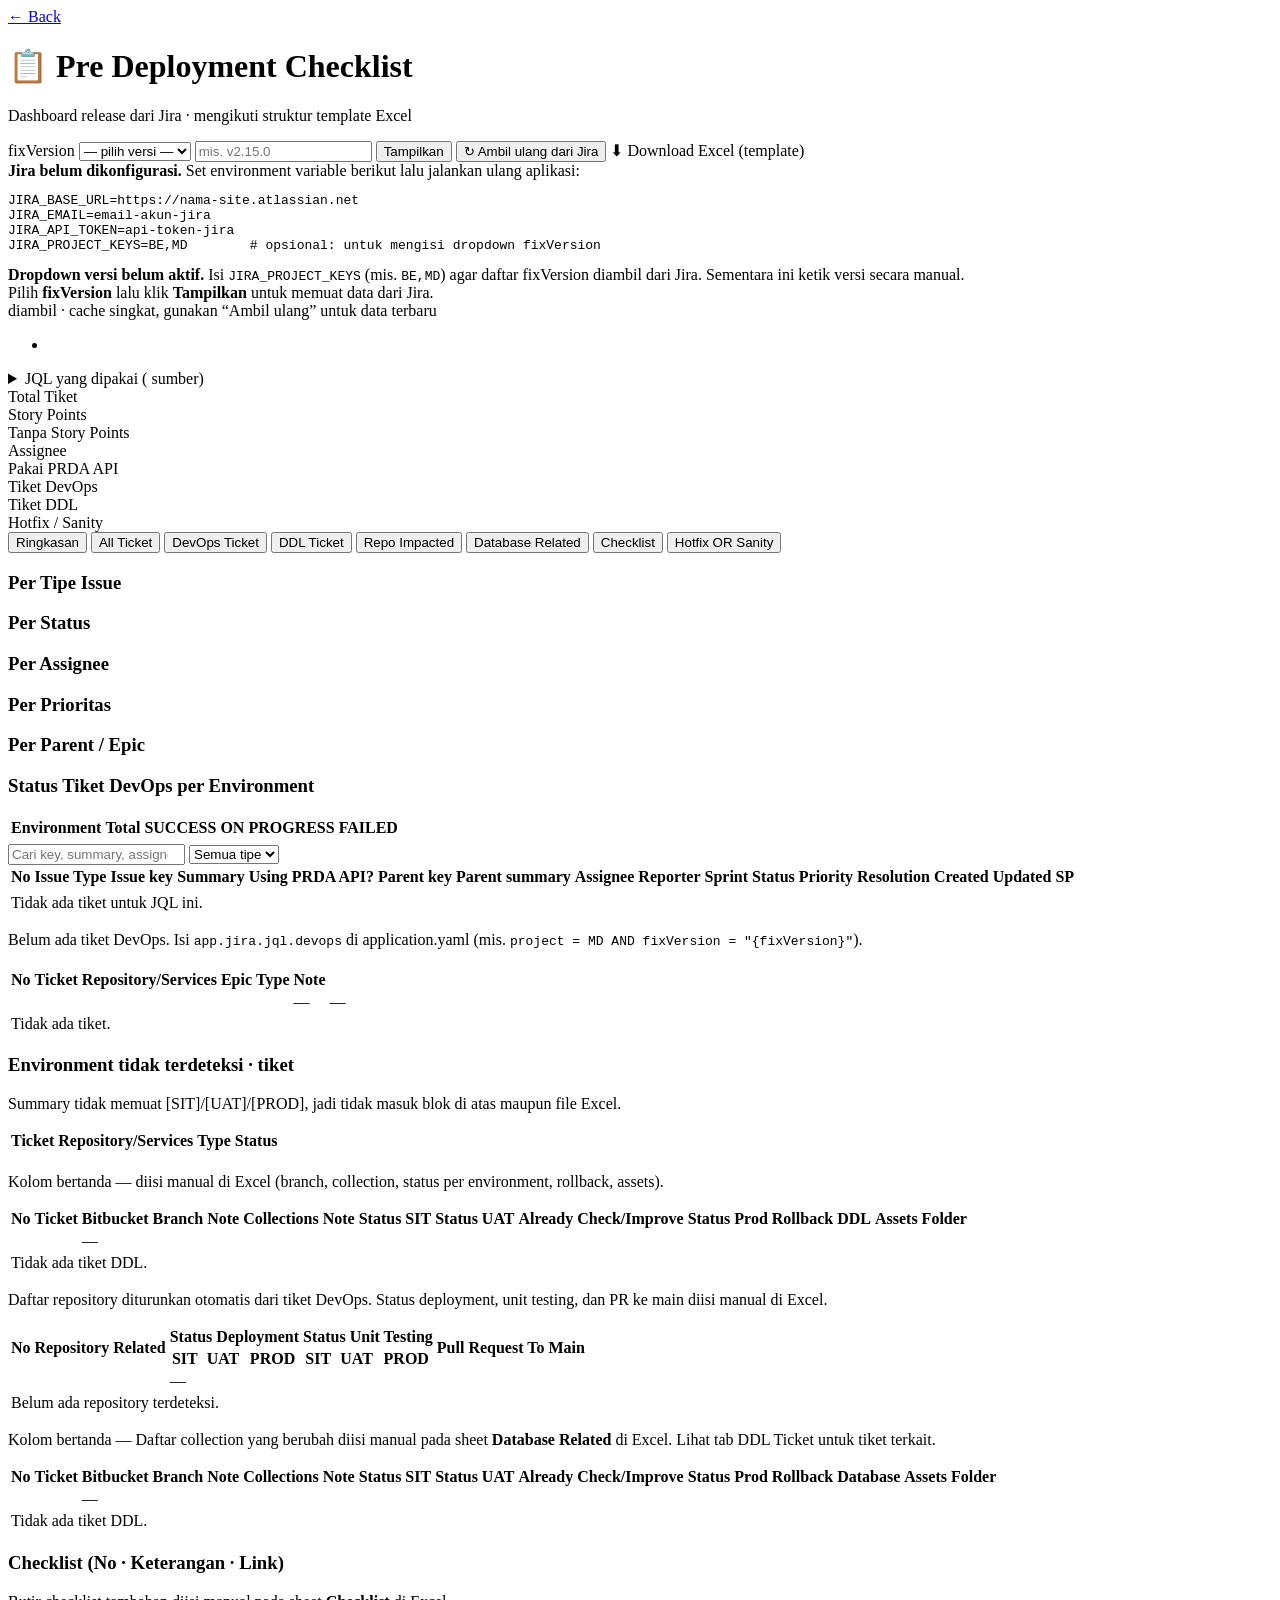
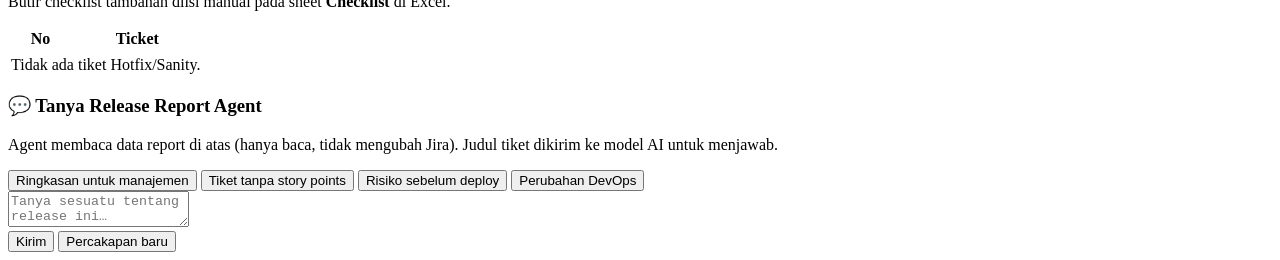
==== src/main/resources/templates/jira-report.html @ 7b7a5a02 "Initial First Project Custom Hito AI Agent" ====
<!DOCTYPE html>
<html lang="id" xmlns:th="http://www.thymeleaf.org">
<head>
    <meta charset="UTF-8">
    <meta name="viewport" content="width=device-width, initial-scale=1.0">
    <title>Pre Deployment Checklist - Jira Report</title>
    <link rel="stylesheet" href="/css/jira-report.css">
</head>
<body>
<div class="wrap">

    <header class="top">
        <a href="/" class="back">← Back</a>
        <h1>📋 Pre Deployment Checklist</h1>
        <p class="sub">Dashboard release dari Jira · mengikuti struktur template Excel</p>
    </header>

    <!-- ===== Pemilih fixVersion ===== -->
    <form class="toolbar" method="get" th:action="@{/jira-report}" th:if="${configured}">
        <label class="field">
            <span>fixVersion</span>
            <select name="fixVersion" id="fixVersion"
                    th:if="${hasProjectKeys and versionsError == null and (!unreleased.isEmpty() or !released.isEmpty())}">
                <option value="" th:selected="${selected.isEmpty()}">— pilih versi —</option>
                <optgroup label="Belum rilis" th:if="${!unreleased.isEmpty()}">
                    <option th:each="v : ${unreleased}" th:value="${v.name}" th:text="${v.name}"
                            th:selected="${v.name == selected}"></option>
                </optgroup>
                <optgroup label="Sudah rilis" th:if="${!released.isEmpty()}">
                    <option th:each="v : ${released}" th:value="${v.name}"
                            th:text="${v.name + (v.releaseDate.isEmpty() ? '' : '  (' + v.releaseDate + ')')}"
                            th:selected="${v.name == selected}"></option>
                </optgroup>
            </select>
            <input type="text" name="fixVersion" id="fixVersion" placeholder="mis. v2.15.0" th:value="${selected}"
                   th:unless="${hasProjectKeys and versionsError == null and (!unreleased.isEmpty() or !released.isEmpty())}">
        </label>
        <button class="btn primary" type="submit">Tampilkan</button>
        <button class="btn" type="submit" name="refresh" value="true" title="Abaikan cache dan tarik ulang dari Jira">↻ Ambil ulang dari Jira</button>
        <a class="btn accent" th:if="${report != null}"
           th:href="@{/jira-report/export(fixVersion=${report.fixVersion})}">⬇ Download Excel (template)</a>
    </form>

    <!-- ===== Banner ===== -->
    <div class="banner warn" th:if="${!configured}">
        <strong>Jira belum dikonfigurasi.</strong> Set environment variable berikut lalu jalankan ulang aplikasi:
        <pre>JIRA_BASE_URL=https://nama-site.atlassian.net
JIRA_EMAIL=email-akun-jira
JIRA_API_TOKEN=api-token-jira
JIRA_PROJECT_KEYS=BE,MD        # opsional: untuk mengisi dropdown fixVersion</pre>
    </div>
    <div class="banner warn" th:if="${configured and !hasProjectKeys}">
        <strong>Dropdown versi belum aktif.</strong> Isi <code>JIRA_PROJECT_KEYS</code> (mis. <code>BE,MD</code>) agar daftar
        fixVersion diambil dari Jira. Sementara ini ketik versi secara manual.
    </div>
    <div class="banner error" th:if="${versionsError != null}" th:text="${'Daftar versi gagal dimuat: ' + versionsError}"></div>
    <div class="banner error" th:if="${error != null}" th:text="${error}"></div>
    <div class="empty" th:if="${configured and report == null and error == null}">
        Pilih <strong>fixVersion</strong> lalu klik <strong>Tampilkan</strong> untuk memuat data dari Jira.
    </div>

    <!-- ===== Report ===== -->
    <th:block th:if="${report != null}">

        <div class="meta">
            <span class="chip big" th:text="${report.fixVersion}"></span>
            <span>diambil <strong th:text="${generatedAtText}"></strong> · cache singkat, gunakan “Ambil ulang” untuk data terbaru</span>
        </div>

        <ul class="warnings" th:if="${!report.warnings.isEmpty()}">
            <li th:each="w : ${report.warnings}" th:text="${w}"></li>
        </ul>

        <details class="jql">
            <summary>JQL yang dipakai (<span th:text="${report.sections.size()}"></span> sumber)</summary>
            <div class="jql-item" th:each="s : ${report.sections}">
                <div><strong th:text="${s.name}"></strong> · <span th:text="${s.count + ' tiket'}"></span>
                    <span class="note" th:if="${!s.note.isEmpty()}" th:text="${' · ' + s.note}"></span></div>
                <code th:text="${s.jql}"></code>
            </div>
        </details>

        <!-- KPI -->
        <section class="kpis">
            <div class="kpi"><div class="num" th:text="${report.summary.totalTickets}"></div><div class="lbl">Total Tiket</div></div>
            <div class="kpi"><div class="num" th:text="${report.summary.totalStoryPoints}"></div><div class="lbl">Story Points</div></div>
            <div class="kpi" th:classappend="${report.summary.withoutStoryPoints > 0} ? 'alert'"><div class="num" th:text="${report.summary.withoutStoryPoints}"></div><div class="lbl">Tanpa Story Points</div></div>
            <div class="kpi"><div class="num" th:text="${report.summary.assignees}"></div><div class="lbl">Assignee</div></div>
            <div class="kpi"><div class="num" th:text="${report.summary.usingPrdaApi}"></div><div class="lbl">Pakai PRDA API</div></div>
            <div class="kpi"><div class="num" th:text="${devopsTotal}"></div><div class="lbl">Tiket DevOps</div></div>
            <div class="kpi"><div class="num" th:text="${report.ddl.size()}"></div><div class="lbl">Tiket DDL</div></div>
            <div class="kpi"><div class="num" th:text="${report.hotfix.size()}"></div><div class="lbl">Hotfix / Sanity</div></div>
        </section>

        <!-- Tabs -->
        <nav class="tabs" id="tabs">
            <button type="button" data-tab="summary" class="active">Ringkasan</button>
            <button type="button" data-tab="all">All Ticket <span class="count" th:text="${report.tickets.size()}"></span></button>
            <button type="button" data-tab="devops">DevOps Ticket <span class="count" th:text="${devopsTotal}"></span></button>
            <button type="button" data-tab="ddl">DDL Ticket <span class="count" th:text="${report.ddl.size()}"></span></button>
            <button type="button" data-tab="repo">Repo Impacted <span class="count" th:text="${report.repos.size()}"></span></button>
            <button type="button" data-tab="db">Database Related <span class="count" th:text="${report.db.size()}"></span></button>
            <button type="button" data-tab="checklist">Checklist</button>
            <button type="button" data-tab="hotfix">Hotfix OR Sanity <span class="count" th:text="${report.hotfix.size()}"></span></button>
        </nav>

        <!-- ===== Ringkasan ===== -->
        <section class="panel active" id="tab-summary">
            <div class="grid2">
                <div class="card">
                    <h3>Per Tipe Issue</h3>
                    <div class="barrow" th:each="s : ${report.summary.byIssueType}">
                        <span class="blabel" th:text="${s.label}"></span>
                        <span class="bar"><i th:style="'width:' + ${s.percent} + '%'"></i></span>
                        <span class="bval" th:text="${s.count + ' · ' + s.storyPoints + ' SP'}"></span>
                    </div>
                </div>
                <div class="card">
                    <h3>Per Status</h3>
                    <div class="barrow" th:each="s : ${report.summary.byStatus}">
                        <span class="blabel" th:text="${s.label}"></span>
                        <span class="bar"><i th:style="'width:' + ${s.percent} + '%'"></i></span>
                        <span class="bval" th:text="${s.count}"></span>
                    </div>
                </div>
                <div class="card">
                    <h3>Per Assignee</h3>
                    <div class="barrow" th:each="s : ${report.summary.byAssignee}">
                        <span class="blabel" th:text="${s.label}"></span>
                        <span class="bar"><i th:style="'width:' + ${s.percent} + '%'"></i></span>
                        <span class="bval" th:text="${s.count + ' · ' + s.storyPoints + ' SP'}"></span>
                    </div>
                </div>
                <div class="card">
                    <h3>Per Prioritas</h3>
                    <div class="barrow" th:each="s : ${report.summary.byPriority}">
                        <span class="blabel" th:text="${s.label}"></span>
                        <span class="bar"><i th:style="'width:' + ${s.percent} + '%'"></i></span>
                        <span class="bval" th:text="${s.count}"></span>
                    </div>
                </div>
                <div class="card wide">
                    <h3>Per Parent / Epic</h3>
                    <div class="barrow" th:each="s : ${report.summary.byEpic}">
                        <span class="blabel long" th:text="${s.label}"></span>
                        <span class="bar"><i th:style="'width:' + ${s.percent} + '%'"></i></span>
                        <span class="bval" th:text="${s.count + ' · ' + s.storyPoints + ' SP'}"></span>
                    </div>
                </div>
                <div class="card wide">
                    <h3>Status Tiket DevOps per Environment</h3>
                    <table class="tbl small">
                        <thead><tr><th>Environment</th><th>Total</th><th>SUCCESS</th><th>ON PROGRESS</th><th>FAILED</th></tr></thead>
                        <tbody>
                        <tr th:each="e : ${envStats}">
                            <td><span class="env" th:classappend="${'env-' + e.env.toLowerCase()}" th:text="${e.env}"></span></td>
                            <td th:text="${e.total}"></td>
                            <td><span class="badge st-success" th:text="${e.success}"></span></td>
                            <td><span class="badge st-on-progress" th:text="${e.progress}"></span></td>
                            <td><span class="badge st-failed" th:text="${e.failed}"></span></td>
                        </tr>
                        </tbody>
                    </table>
                </div>
            </div>
        </section>

        <!-- ===== All Ticket ===== -->
        <section class="panel" id="tab-all">
            <div class="filters">
                <input type="search" id="all-filter" placeholder="Cari key, summary, assignee, parent…">
                <select id="all-type">
                    <option value="">Semua tipe</option>
                    <option th:each="s : ${report.summary.byIssueType}" th:value="${s.label}" th:text="${s.label}"></option>
                </select>
                <span class="hint" id="all-visible"></span>
            </div>
            <div class="scroll">
                <table class="tbl" id="all-table">
                    <thead>
                    <tr>
                        <th>No</th><th>Issue Type</th><th>Issue key</th><th>Summary</th><th>Using PRDA API?</th>
                        <th>Parent key</th><th>Parent summary</th><th>Assignee</th><th>Reporter</th><th>Sprint</th>
                        <th>Status</th><th>Priority</th><th>Resolution</th><th>Created</th><th>Updated</th><th>SP</th>
                    </tr>
                    </thead>
                    <tbody>
                    <tr th:each="t, it : ${report.tickets}" th:attr="data-type=${t.issueType}">
                        <td th:text="${it.count}"></td>
                        <td th:text="${t.issueType}"></td>
                        <td class="nowrap"><a th:href="${t.link}" target="_blank" rel="noopener" th:text="${t.key}"></a></td>
                        <td class="summary" th:text="${t.summary}"></td>
                        <td th:text="${t.usingPrdaApi}"></td>
                        <td class="nowrap" th:text="${t.parentKey}"></td>
                        <td th:text="${t.parentSummary}"></td>
                        <td class="nowrap" th:text="${t.assignee}"></td>
                        <td class="nowrap" th:text="${t.reporter}"></td>
                        <td th:text="${#strings.listJoin(t.sprints, ', ')}"></td>
                        <td><span class="badge" th:classappend="${'cat-' + t.statusCategory}" th:text="${t.status}"></span></td>
                        <td class="nowrap" th:text="${t.priority}"></td>
                        <td class="nowrap" th:text="${t.resolution}"></td>
                        <td class="nowrap" th:text="${t.created}"></td>
                        <td class="nowrap" th:text="${t.updated}"></td>
                        <td class="num" th:text="${t.storyPoints}"></td>
                    </tr>
                    <tr th:if="${report.tickets.isEmpty()}"><td colspan="16" class="none">Tidak ada tiket untuk JQL ini.</td></tr>
                    </tbody>
                </table>
            </div>
        </section>

        <!-- ===== DevOps Ticket ===== -->
        <section class="panel" id="tab-devops">
            <p class="hint" th:if="${devopsTotal == 0}">Belum ada tiket DevOps. Isi <code>app.jira.jql.devops</code> di application.yaml
                (mis. <code>project = MD AND fixVersion = "{fixVersion}"</code>).</p>
            <div class="card env-card" th:each="entry : ${report.devops.entrySet()}"
                 th:with="env=${entry.key}, rows=${entry.value}">
                <h3 class="env-head" th:classappend="${'env-' + env.toLowerCase()}"
                    th:text="${(env == 'PROD' ? 'PRODUCTION' : env) + ' ENVIRONMENT · ' + rows.size() + ' tiket'}"></h3>
                <div class="scroll">
                    <table class="tbl small">
                        <thead><tr><th>No</th><th>Ticket</th><th>Repository/Services</th><th>Epic</th><th>Type</th><th>Note</th>
                            <th th:text="${env == 'SIT' ? 'Need In UAT' : 'Value'}"></th><th th:text="${'Status ' + env}"></th></tr></thead>
                        <tbody>
                        <tr th:each="d, it : ${rows}">
                            <td th:text="${it.count}"></td>
                            <td><a th:href="${d.link}" target="_blank" rel="noopener" th:text="${d.label}"></a></td>
                            <td th:text="${d.repository}"></td>
                            <td th:text="${d.epicKey}" th:title="${d.epicSummary}"></td>
                            <td><span class="type" th:if="${!d.type.isEmpty()}" th:text="${d.type}"></span></td>
                            <td class="manual">—</td>
                            <td class="manual">—</td>
                            <td><span class="badge" th:classappend="${'st-' + #strings.toLowerCase(#strings.replace(d.status, ' ', '-'))}"
                                      th:text="${d.status}" th:title="${'Status Jira: ' + d.rawStatus}"></span></td>
                        </tr>
                        <tr th:if="${rows.isEmpty()}"><td colspan="8" class="none">Tidak ada tiket.</td></tr>
                        </tbody>
                    </table>
                </div>
            </div>
            <div class="card" th:if="${!report.devopsUnknownEnv.isEmpty()}">
                <h3>Environment tidak terdeteksi · <span th:text="${report.devopsUnknownEnv.size()}"></span> tiket</h3>
                <p class="hint">Summary tidak memuat [SIT]/[UAT]/[PROD], jadi tidak masuk blok di atas maupun file Excel.</p>
                <table class="tbl small">
                    <thead><tr><th>Ticket</th><th>Repository/Services</th><th>Type</th><th>Status</th></tr></thead>
                    <tbody>
                    <tr th:each="d : ${report.devopsUnknownEnv}">
                        <td><a th:href="${d.link}" target="_blank" rel="noopener" th:text="${d.label}"></a></td>
                        <td th:text="${d.repository}"></td><td th:text="${d.type}"></td><td th:text="${d.rawStatus}"></td>
                    </tr>
                    </tbody>
                </table>
            </div>
        </section>

        <!-- ===== DDL Ticket ===== -->
        <section class="panel" id="tab-ddl">
            <p class="hint">Kolom bertanda <span class="manual">—</span> diisi manual di Excel (branch, collection, status per environment, rollback, assets).</p>
            <div class="scroll">
                <table class="tbl small">
                    <thead><tr><th>No</th><th>Ticket</th><th>Bitbucket Branch</th><th>Note</th><th>Collections</th><th>Note</th>
                        <th>Status SIT</th><th>Status UAT</th><th>Already Check/Improve</th><th>Status Prod</th><th>Rollback DDL</th><th>Assets Folder</th></tr></thead>
                    <tbody>
                    <tr th:each="d, it : ${report.ddl}">
                        <td th:text="${it.count}"></td>
                        <td><a th:href="${d.link}" target="_blank" rel="noopener" th:text="${d.label}"></a></td>
                        <td class="manual" th:each="i : ${#numbers.sequence(1, 10)}">—</td>
                    </tr>
                    <tr th:if="${report.ddl.isEmpty()}"><td colspan="12" class="none">Tidak ada tiket DDL.</td></tr>
                    </tbody>
                </table>
            </div>
        </section>

        <!-- ===== Repo Impacted ===== -->
        <section class="panel" id="tab-repo">
            <p class="hint">Daftar repository diturunkan otomatis dari tiket DevOps. Status deployment, unit testing, dan PR ke main diisi manual di Excel.</p>
            <div class="scroll">
                <table class="tbl small">
                    <thead>
                    <tr><th rowspan="2">No</th><th rowspan="2">Repository Related</th><th colspan="3">Status Deployment</th><th colspan="3">Status Unit Testing</th><th rowspan="2">Pull Request To Main</th></tr>
                    <tr><th>SIT</th><th>UAT</th><th>PROD</th><th>SIT</th><th>UAT</th><th>PROD</th></tr>
                    </thead>
                    <tbody>
                    <tr th:each="r, it : ${report.repos}">
                        <td th:text="${it.count}"></td><td th:text="${r.name}"></td>
                        <td class="manual" th:each="i : ${#numbers.sequence(1, 7)}">—</td>
                    </tr>
                    <tr th:if="${report.repos.isEmpty()}"><td colspan="9" class="none">Belum ada repository terdeteksi.</td></tr>
                    </tbody>
                </table>
            </div>
        </section>

        <!-- ===== Database Related ===== -->
        <section class="panel" id="tab-db">
<!--            <div class="card">-->
<!--                <h3>Collections Related</h3>-->
<!--                <p class="hint">Daftar collection yang berubah diisi manual pada sheet <strong>Database Related</strong> di Excel. Lihat tab DDL Ticket untuk tiket terkait.</p>-->
<!--            </div>-->
            <p class="hint">Kolom bertanda <span class="manual">—</span> Daftar collection yang berubah diisi manual pada sheet <strong>Database Related</strong> di Excel. Lihat tab DDL Ticket untuk tiket terkait.</p>
            <div class="scroll">
                <table class="tbl small">
                    <thead><tr><th>No</th><th>Ticket</th><th>Bitbucket Branch</th><th>Note</th><th>Collections</th><th>Note</th>
                        <th>Status SIT</th><th>Status UAT</th><th>Already Check/Improve</th><th>Status Prod</th><th>Rollback Database</th><th>Assets Folder</th></tr></thead>
                    <tbody>
                    <tr th:each="d, it : ${report.db}">
                        <td th:text="${it.count}"></td>
                        <td><a th:href="${d.link}" target="_blank" rel="noopener" th:text="${d.label}"></a></td>
                        <td class="manual" th:each="i : ${#numbers.sequence(1, 10)}">—</td>
                    </tr>
                    <tr th:if="${report.ddl.isEmpty()}"><td colspan="12" class="none">Tidak ada tiket DDL.</td></tr>
                    </tbody>
                </table>
            </div>
        </section>

        <!-- ===== Checklist ===== -->
        <section class="panel" id="tab-checklist">
            <div class="card">
                <h3>Checklist (No · Keterangan · Link)</h3>
                <p class="hint">Butir checklist tambahan diisi manual pada sheet <strong>Checklist</strong> di Excel.</p>
            </div>
        </section>

        <!-- ===== Hotfix / Sanity ===== -->
        <section class="panel" id="tab-hotfix">
            <table class="tbl small">
                <thead><tr><th>No</th><th>Ticket</th></tr></thead>
                <tbody>
                <tr th:each="h, it : ${report.hotfix}">
                    <td th:text="${it.count}"></td>
                    <td><a th:href="${h.link}" target="_blank" rel="noopener" th:text="${h.label}"></a></td>
                </tr>
                <tr th:if="${report.hotfix.isEmpty()}"><td colspan="2" class="none">Tidak ada tiket Hotfix/Sanity.</td></tr>
                </tbody>
            </table>
        </section>

        <!-- ===== Agent ===== -->
        <section class="agent card">
            <h3>💬 Tanya Release Report Agent</h3>
            <p class="hint">Agent membaca data report di atas (hanya baca, tidak mengubah Jira). Judul tiket dikirim ke model AI untuk menjawab.</p>
            <div class="chips">
                <button type="button" class="chip-btn" data-q="Buat ringkasan release ini untuk manajemen.">Ringkasan untuk manajemen</button>
                <button type="button" class="chip-btn" data-q="Tiket mana saja yang belum punya story points?">Tiket tanpa story points</button>
                <button type="button" class="chip-btn" data-q="Apa saja risiko dan hal yang perlu dicek sebelum deploy ke PROD?">Risiko sebelum deploy</button>
                <button type="button" class="chip-btn" data-q="Rangkum perubahan infrastruktur DevOps (configmap, secret, cronjob) beserta statusnya.">Perubahan DevOps</button>
            </div>
            <input type="hidden" id="agent-version" th:value="${report.fixVersion}">
            <textarea id="agent-q" rows="2" placeholder="Tanya sesuatu tentang release ini…"></textarea>
            <div class="agent-actions">
                <button type="button" class="btn primary" id="agent-send">Kirim</button>
                <button type="button" class="btn" id="agent-reset">Percakapan baru</button>
            </div>
            <div class="answer" id="agent-answer" aria-live="polite"></div>
        </section>
    </th:block>
</div>
<script src="/js/jira-report.js"></script>
</body>
</html>
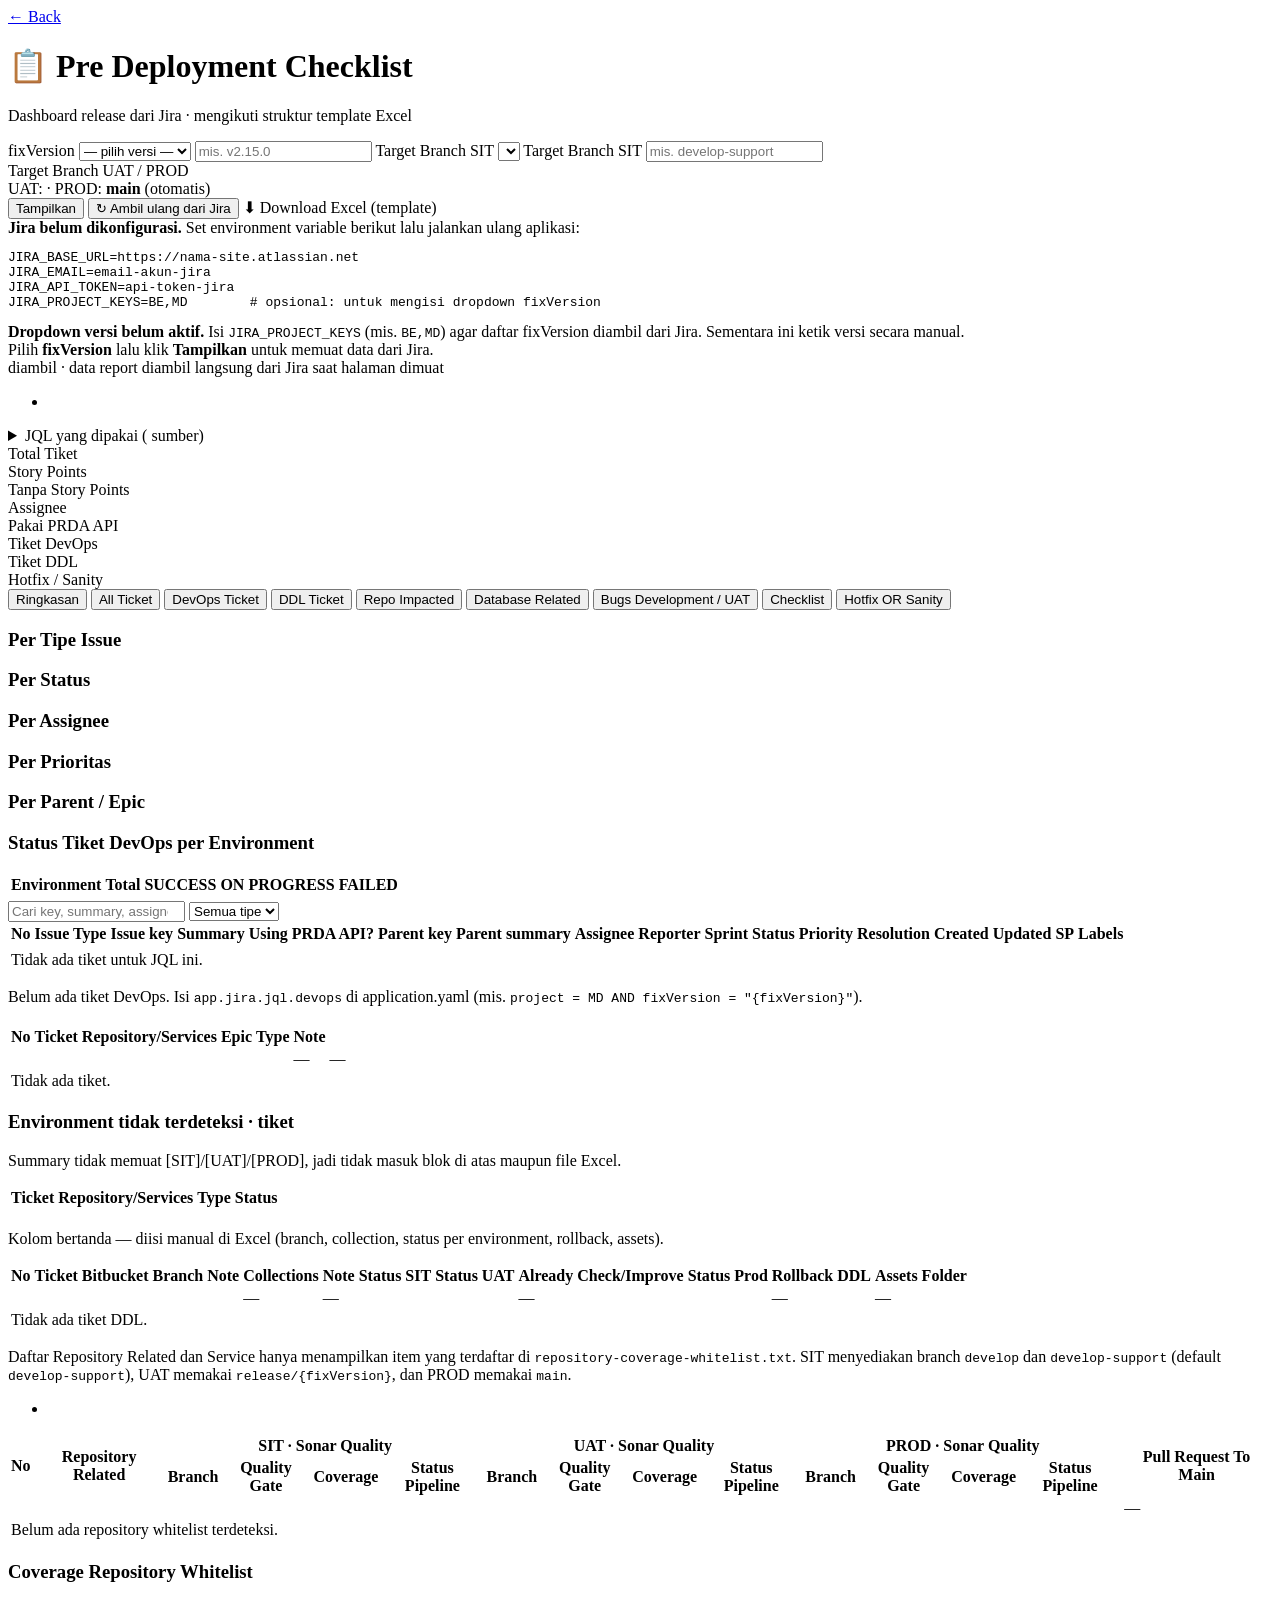
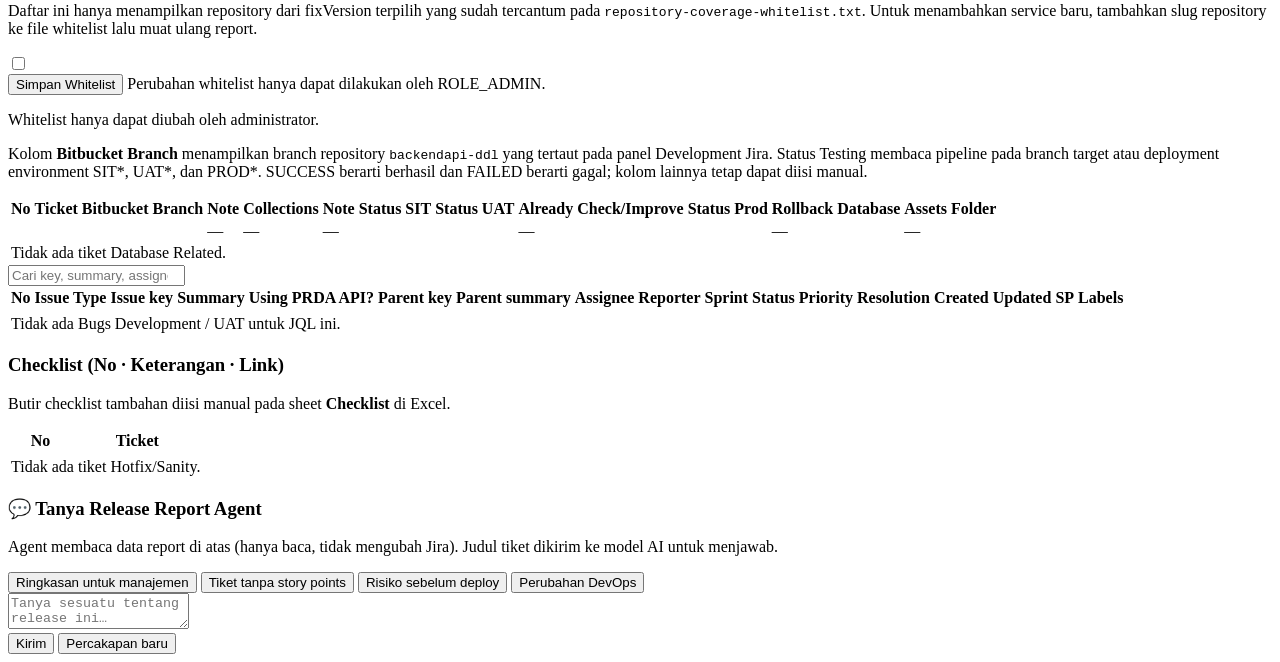
==== commit 29a3f0b4: "Updated jira-report completed for helping daily works in client" ====
--- a/src/main/resources/templates/jira-report.html
+++ b/src/main/resources/templates/jira-report.html
@@ -7,6 +7,23 @@
     <link rel="stylesheet" href="/css/jira-report.css">
 </head>
 <body>
+<div id="report-loading" class="loading-overlay" hidden role="status" aria-live="polite" aria-label="Memuat report Jira">
+    <div class="loading-card">
+        <div class="loading-spinner" aria-hidden="true"></div>
+        <strong>Memuat Jira Report…</strong>
+        <span>Menarik tiket, branch, dan status pipeline dari Jira/Bitbucket.</span>
+        <div class="loading-track"><i></i></div>
+    </div>
+</div>
+<div id="excel-download-loading" class="loading-overlay" hidden role="status" aria-live="polite" aria-label="Menyiapkan download Excel">
+    <div class="loading-card">
+        <div class="loading-spinner" aria-hidden="true"></div>
+        <strong id="excel-download-title">Menyiapkan file Excel…</strong>
+        <span id="excel-download-message">Mengumpulkan data Jira dan Bitbucket serta menyusun workbook.</span>
+        <div id="excel-download-track" class="loading-track indeterminate"><i id="excel-download-progress"></i></div>
+        <span id="excel-download-percent" class="loading-percent">Sedang memproses…</span>
+    </div>
+</div>
 <div class="wrap">
 
     <header class="top">
@@ -16,7 +33,7 @@
     </header>
 
     <!-- ===== Pemilih fixVersion ===== -->
-    <form class="toolbar" method="get" th:action="@{/jira-report}" th:if="${configured}">
+    <form class="toolbar" id="report-form" method="get" th:action="@{/jira-report}" th:if="${configured}">
         <label class="field">
             <span>fixVersion</span>
             <select name="fixVersion" id="fixVersion"
@@ -35,10 +52,27 @@
             <input type="text" name="fixVersion" id="fixVersion" placeholder="mis. v2.15.0" th:value="${selected}"
                    th:unless="${hasProjectKeys and versionsError == null and (!unreleased.isEmpty() or !released.isEmpty())}">
         </label>
-        <button class="btn primary" type="submit">Tampilkan</button>
-        <button class="btn" type="submit" name="refresh" value="true" title="Abaikan cache dan tarik ulang dari Jira">↻ Ambil ulang dari Jira</button>
-        <a class="btn accent" th:if="${report != null}"
-           th:href="@{/jira-report/export(fixVersion=${report.fixVersion})}">⬇ Download Excel (template)</a>
+        <label class="field" th:if="${!targetBranches.isEmpty()}">
+            <span>Target Branch SIT</span>
+            <select name="sitBranch" id="sitBranch">
+                <option th:each="branch : ${targetBranches}" th:value="${branch}"
+                        th:text="${branch}" th:selected="${branch == sitBranch}"></option>
+            </select>
+        </label>
+        <label class="field" th:if="${targetBranches.isEmpty()}">
+            <span>Target Branch SIT</span>
+            <input type="text" name="sitBranch" id="sitBranch" placeholder="mis. develop-support"
+                   th:value="${sitBranch}" />
+        </label>
+        <div class="field" th:if="${report != null}">
+            <span>Target Branch UAT / PROD</span>
+            <div class="hint">UAT: <strong th:text="${uatBranch}"></strong> · PROD: <strong>main</strong> (otomatis)</div>
+        </div>
+        <input type="hidden" id="report-refresh-flag" name="refresh" value="false">
+        <button class="btn primary" type="submit" data-refresh="false">Tampilkan</button>
+        <button class="btn" type="submit" data-refresh="true" title="Segarkan daftar fixVersion dan tarik ulang report dari Jira">↻ Ambil ulang dari Jira</button>
+        <a class="btn accent" data-excel-download th:if="${report != null}"
+           th:href="@{/jira-report/export(fixVersion=${report.fixVersion},sitBranch=${sitBranch})}">⬇ Download Excel (template)</a>
     </form>
 
     <!-- ===== Banner ===== -->
@@ -64,12 +98,13 @@
 
         <div class="meta">
             <span class="chip big" th:text="${report.fixVersion}"></span>
-            <span>diambil <strong th:text="${generatedAtText}"></strong> · cache singkat, gunakan “Ambil ulang” untuk data terbaru</span>
+            <span>diambil <strong th:text="${generatedAtText}"></strong> · data report diambil langsung dari Jira saat halaman dimuat</span>
         </div>
 
         <ul class="warnings" th:if="${!report.warnings.isEmpty()}">
             <li th:each="w : ${report.warnings}" th:text="${w}"></li>
         </ul>
+        <div class="banner" th:if="${whitelistMessage != null}" th:text="${whitelistMessage}"></div>
 
         <details class="jql">
             <summary>JQL yang dipakai (<span th:text="${report.sections.size()}"></span> sumber)</summary>
@@ -100,6 +135,7 @@
             <button type="button" data-tab="ddl">DDL Ticket <span class="count" th:text="${report.ddl.size()}"></span></button>
             <button type="button" data-tab="repo">Repo Impacted <span class="count" th:text="${report.repos.size()}"></span></button>
             <button type="button" data-tab="db">Database Related <span class="count" th:text="${report.db.size()}"></span></button>
+            <button type="button" data-tab="bugs-development-uat">Bugs Development / UAT <span class="count" th:text="${report.bugsDevelopmentUat.size()}"></span></button>
             <button type="button" data-tab="checklist">Checklist</button>
             <button type="button" data-tab="hotfix">Hotfix OR Sanity <span class="count" th:text="${report.hotfix.size()}"></span></button>
         </nav>
@@ -149,7 +185,7 @@
                 </div>
                 <div class="card wide">
                     <h3>Status Tiket DevOps per Environment</h3>
-                    <table class="tbl small">
+                    <table class="tbl small" data-paginate="true">
                         <thead><tr><th>Environment</th><th>Total</th><th>SUCCESS</th><th>ON PROGRESS</th><th>FAILED</th></tr></thead>
                         <tbody>
                         <tr th:each="e : ${envStats}">
@@ -176,12 +212,12 @@
                 <span class="hint" id="all-visible"></span>
             </div>
             <div class="scroll">
-                <table class="tbl" id="all-table">
+                <table class="tbl" id="all-table" data-paginate="true">
                     <thead>
                     <tr>
                         <th>No</th><th>Issue Type</th><th>Issue key</th><th>Summary</th><th>Using PRDA API?</th>
                         <th>Parent key</th><th>Parent summary</th><th>Assignee</th><th>Reporter</th><th>Sprint</th>
-                        <th>Status</th><th>Priority</th><th>Resolution</th><th>Created</th><th>Updated</th><th>SP</th>
+                        <th>Status</th><th>Priority</th><th>Resolution</th><th>Created</th><th>Updated</th><th>SP</th><th>Labels</th>
                     </tr>
                     </thead>
                     <tbody>
@@ -202,8 +238,9 @@
                         <td class="nowrap" th:text="${t.created}"></td>
                         <td class="nowrap" th:text="${t.updated}"></td>
                         <td class="num" th:text="${t.storyPoints}"></td>
-                    </tr>
-                    <tr th:if="${report.tickets.isEmpty()}"><td colspan="16" class="none">Tidak ada tiket untuk JQL ini.</td></tr>
+                        <td class="labels-cell" th:text="${#strings.listJoin(t.labels, ', ')}"></td>
+                    </tr>
+                    <tr th:if="${report.tickets.isEmpty()}"><td colspan="17" class="none">Tidak ada tiket untuk JQL ini.</td></tr>
                     </tbody>
                 </table>
             </div>
@@ -218,7 +255,7 @@
                 <h3 class="env-head" th:classappend="${'env-' + env.toLowerCase()}"
                     th:text="${(env == 'PROD' ? 'PRODUCTION' : env) + ' ENVIRONMENT · ' + rows.size() + ' tiket'}"></h3>
                 <div class="scroll">
-                    <table class="tbl small">
+                    <table class="tbl small" data-paginate="true">
                         <thead><tr><th>No</th><th>Ticket</th><th>Repository/Services</th><th>Epic</th><th>Type</th><th>Note</th>
                             <th th:text="${env == 'SIT' ? 'Need In UAT' : 'Value'}"></th><th th:text="${'Status ' + env}"></th></tr></thead>
                         <tbody>
@@ -241,7 +278,7 @@
             <div class="card" th:if="${!report.devopsUnknownEnv.isEmpty()}">
                 <h3>Environment tidak terdeteksi · <span th:text="${report.devopsUnknownEnv.size()}"></span> tiket</h3>
                 <p class="hint">Summary tidak memuat [SIT]/[UAT]/[PROD], jadi tidak masuk blok di atas maupun file Excel.</p>
-                <table class="tbl small">
+                <table class="tbl small" data-paginate="true">
                     <thead><tr><th>Ticket</th><th>Repository/Services</th><th>Type</th><th>Status</th></tr></thead>
                     <tbody>
                     <tr th:each="d : ${report.devopsUnknownEnv}">
@@ -257,14 +294,36 @@
         <section class="panel" id="tab-ddl">
             <p class="hint">Kolom bertanda <span class="manual">—</span> diisi manual di Excel (branch, collection, status per environment, rollback, assets).</p>
             <div class="scroll">
-                <table class="tbl small">
+                <table class="tbl small" data-paginate="true">
                     <thead><tr><th>No</th><th>Ticket</th><th>Bitbucket Branch</th><th>Note</th><th>Collections</th><th>Note</th>
                         <th>Status SIT</th><th>Status UAT</th><th>Already Check/Improve</th><th>Status Prod</th><th>Rollback DDL</th><th>Assets Folder</th></tr></thead>
                     <tbody>
                     <tr th:each="d, it : ${report.ddl}">
                         <td th:text="${it.count}"></td>
                         <td><a th:href="${d.link}" target="_blank" rel="noopener" th:text="${d.label}"></a></td>
-                        <td class="manual" th:each="i : ${#numbers.sequence(1, 10)}">—</td>
+                        <td th:text="${'SIT: ' + (databasePipelines.sit.branch == null or databasePipelines.sit.branch.isBlank() ? d.sitBranch : databasePipelines.sit.branch) + ' | UAT: ' + (databasePipelines.uat.branch == null or databasePipelines.uat.branch.isBlank() ? d.uatBranch : databasePipelines.uat.branch) + ' | PROD: ' + (databasePipelines.prod.branch == null or databasePipelines.prod.branch.isBlank() ? d.prodBranch : databasePipelines.prod.branch)}"
+                            th:title="${d.prSummary}"></td>
+                        <td th:text="${#strings.isEmpty(d.prSummary) ? '—' : d.prSummary}"></td>
+                        <td class="manual">—</td>
+                        <td class="manual">—</td>
+                        <td class="pipeline-neutral" th:classappend="${databasePipelines.sit.success ? ' pipeline-success' : (databasePipelines.sit.failed ? ' pipeline-failed' : (databasePipelines.sit.running ? ' pipeline-running' : ''))}"
+                            th:title="${'Branch: ' + databasePipelines.sit.branch + ' | ' + databasePipelines.sit.note}">
+                            <a th:if="${databasePipelines.sit.url != null and !databasePipelines.sit.url.isBlank()}" th:href="${databasePipelines.sit.url}" target="_blank" rel="noopener" th:text="${databasePipelines.sit.displayStatus()}"></a>
+                            <span th:unless="${databasePipelines.sit.url != null and !databasePipelines.sit.url.isBlank()}" th:text="${databasePipelines.sit.displayStatus()}"></span>
+                        </td>
+                        <td class="pipeline-neutral" th:classappend="${databasePipelines.uat.success ? ' pipeline-success' : (databasePipelines.uat.failed ? ' pipeline-failed' : (databasePipelines.uat.running ? ' pipeline-running' : ''))}"
+                            th:title="${'Branch: ' + databasePipelines.uat.branch + ' | ' + databasePipelines.uat.note}">
+                            <a th:if="${databasePipelines.uat.url != null and !databasePipelines.uat.url.isBlank()}" th:href="${databasePipelines.uat.url}" target="_blank" rel="noopener" th:text="${databasePipelines.uat.displayStatus()}"></a>
+                            <span th:unless="${databasePipelines.uat.url != null and !databasePipelines.uat.url.isBlank()}" th:text="${databasePipelines.uat.displayStatus()}"></span>
+                        </td>
+                        <td class="manual">—</td>
+                        <td class="pipeline-neutral" th:classappend="${databasePipelines.prod.success ? ' pipeline-success' : (databasePipelines.prod.failed ? ' pipeline-failed' : (databasePipelines.prod.running ? ' pipeline-running' : ''))}"
+                            th:title="${'Branch: ' + databasePipelines.prod.branch + ' | ' + databasePipelines.prod.note}">
+                            <a th:if="${databasePipelines.prod.url != null and !databasePipelines.prod.url.isBlank()}" th:href="${databasePipelines.prod.url}" target="_blank" rel="noopener" th:text="${databasePipelines.prod.displayStatus()}"></a>
+                            <span th:unless="${databasePipelines.prod.url != null and !databasePipelines.prod.url.isBlank()}" th:text="${databasePipelines.prod.displayStatus()}"></span>
+                        </td>
+                        <td class="manual">—</td>
+                        <td class="manual">—</td>
                     </tr>
                     <tr th:if="${report.ddl.isEmpty()}"><td colspan="12" class="none">Tidak ada tiket DDL.</td></tr>
                     </tbody>
@@ -274,21 +333,118 @@
 
         <!-- ===== Repo Impacted ===== -->
         <section class="panel" id="tab-repo">
-            <p class="hint">Daftar repository diturunkan otomatis dari tiket DevOps. Status deployment, unit testing, dan PR ke main diisi manual di Excel.</p>
+            <p class="hint">Daftar Repository Related dan Service hanya menampilkan item yang terdaftar di <code>repository-coverage-whitelist.txt</code>. SIT menyediakan branch <code>develop</code> dan <code>develop-support</code> (default <code>develop-support</code>), UAT memakai <code>release/{fixVersion}</code>, dan PROD memakai <code>main</code>.</p>
+            <ul class="warnings" th:if="${!qualityWarnings.isEmpty()}">
+                <li th:each="w : ${qualityWarnings}" th:text="${w}"></li>
+            </ul>
             <div class="scroll">
-                <table class="tbl small">
+                <table class="tbl small" data-paginate="true">
                     <thead>
-                    <tr><th rowspan="2">No</th><th rowspan="2">Repository Related</th><th colspan="3">Status Deployment</th><th colspan="3">Status Unit Testing</th><th rowspan="2">Pull Request To Main</th></tr>
-                    <tr><th>SIT</th><th>UAT</th><th>PROD</th><th>SIT</th><th>UAT</th><th>PROD</th></tr>
+                    <tr>
+                        <th rowspan="2">No</th>
+                        <th rowspan="2">Repository Related</th>
+<!--                        <th rowspan="2">Priority</th>-->
+<!--                        <th colspan="3">Status Deployment</th>-->
+<!--                        <th colspan="8">Status Unit Testing</th>-->
+<!--                        <th rowspan="2">Pull Request To Main</th>-->
+                        <th colspan="4"><center>SIT · Sonar Quality</center></th>
+                        <th colspan="4"><center>UAT · Sonar Quality</center></th>
+                        <th colspan="4"><center>PROD · Sonar Quality</center></th>
+                        <th rowspan="2">Pull Request To Main</th>
+                    </tr>
+                    <tr>
+<!--                        <th>SIT</th>-->
+<!--                        <th>UAT</th>-->
+<!--                        <th>PROD</th>-->
+                        <th>Branch</th>
+                        <th>Quality Gate</th>
+                        <th>Coverage</th>
+                        <th>Status Pipeline</th>
+                        <th>Branch</th>
+                        <th>Quality Gate</th>
+                        <th>Coverage</th>
+                        <th>Status Pipeline</th>
+                        <th>Branch</th>
+                        <th>Quality Gate</th>
+                        <th>Coverage</th>
+                        <th>Status Pipeline</th>
+                    </tr>
                     </thead>
                     <tbody>
-                    <tr th:each="r, it : ${report.repos}">
-                        <td th:text="${it.count}"></td><td th:text="${r.name}"></td>
-                        <td class="manual" th:each="i : ${#numbers.sequence(1, 7)}">—</td>
-                    </tr>
-                    <tr th:if="${report.repos.isEmpty()}"><td colspan="9" class="none">Belum ada repository terdeteksi.</td></tr>
+                    <tr th:each="r, it : ${report.repos}"
+                        th:with="qs=${qualitySitByRepo.get(r.name)},qu=${qualityUatByRepo.get(r.name)},qp=${qualityProdByRepo.get(r.name)},prUrl=${r.prToMainUrl()},prLabel=${r.prToMainLabel()}">
+                        <td th:text="${it.count}"></td>
+                        <td th:text="${r.name}"></td>
+<!--                        <td class="manual">—</td>-->
+<!--                        <td class="manual">—</td><td class="manual">—</td><td class="manual">—</td>-->
+<!--                        <td class="manual">—</td><td class="manual">—</td><td class="manual">—</td><td class="manual">—</td>-->
+<!--                        <td class="manual">—</td><td class="manual">—</td><td class="manual">—</td><td class="manual">—</td>-->
+<!--                        <td><a th:if="${!#strings.isEmpty(prUrl)}" th:href="${prUrl}" target="_blank" rel="noopener" th:text="${prLabel}"></a><span th:unless="${!#strings.isEmpty(prUrl)}">—</span></td>-->
+                        <td th:text="${qs == null ? sitBranch : qs.branch}"></td>
+                        <td class="quality-neutral" th:classappend="${qs == null ? '' : (qs.qualityGateStatus == 'ERROR' ? ' quality-error' : (qs.qualityGateStatus == 'NOT_WHITELISTED' ? ' quality-not-whitelisted' : (qs.qualityGateStatus == 'UNAVAILABLE' ? ' quality-unavailable' : (qs.qualityGateStatus == 'OK' ? ' quality-ok' : ''))))}"
+                            th:title="${qs == null ? '' : qs.note}" th:text="${qs == null ? '—' : qs.qualityGateStatus}"></td>
+                        <td class="coverage-neutral" th:classappend="${qs == null ? '' : (qs.coverageBelow80 ? ' coverage-low' : (qs.coverageAbove80 ? ' coverage-high' : ''))}"
+                            th:title="${qs == null ? '' : qs.note}" th:text="${qs == null ? '—' : qs.coveragePercent}"></td>
+                        <td class="pipeline-neutral" th:classappend="${qs == null ? '' : (qs.pipelineStatus == 'BITBUCKET_DISABLED' ? ' pipeline-disabled' : (qs.pipelineStatus == 'NOT_WHITELISTED' ? ' pipeline-not-whitelisted' : ''))}"
+                            th:title="${qs == null ? '' : qs.note}">
+                            <a th:if="${qs != null and !#strings.isEmpty(qs.pipelineUrl)}" th:href="${qs.pipelineUrl}"
+                               target="_blank" rel="noopener" th:text="${qs.pipelineLabel()}"></a>
+                            <span th:unless="${qs != null and !#strings.isEmpty(qs.pipelineUrl)}"
+                                  th:text="${qs == null ? '—' : qs.pipelineLabel()}"></span>
+                        </td>
+                        <td th:text="${qu == null ? uatBranch : qu.branch}"></td>
+                        <td class="quality-neutral" th:classappend="${qu == null ? '' : (qu.qualityGateStatus == 'ERROR' ? ' quality-error' : (qu.qualityGateStatus == 'NOT_WHITELISTED' ? ' quality-not-whitelisted' : (qu.qualityGateStatus == 'UNAVAILABLE' ? ' quality-unavailable' : (qu.qualityGateStatus == 'OK' ? ' quality-ok' : ''))))}"
+                            th:title="${qu == null ? '' : qu.note}" th:text="${qu == null ? '—' : qu.qualityGateStatus}"></td>
+                        <td class="coverage-neutral" th:classappend="${qu == null ? '' : (qu.coverageBelow80 ? ' coverage-low' : (qu.coverageAbove80 ? ' coverage-high' : ''))}"
+                            th:title="${qu == null ? '' : qu.note}" th:text="${qu == null ? '—' : qu.coveragePercent}"></td>
+                        <td class="pipeline-neutral" th:classappend="${qu == null ? '' : (qu.pipelineStatus == 'BITBUCKET_DISABLED' ? ' pipeline-disabled' : (qu.pipelineStatus == 'NOT_WHITELISTED' ? ' pipeline-not-whitelisted' : ''))}"
+                            th:title="${qu == null ? '' : qu.note}">
+                            <a th:if="${qu != null and !#strings.isEmpty(qu.pipelineUrl)}" th:href="${qu.pipelineUrl}"
+                               target="_blank" rel="noopener" th:text="${qu.pipelineLabel()}"></a>
+                            <span th:unless="${qu != null and !#strings.isEmpty(qu.pipelineUrl)}"
+                                  th:text="${qu == null ? '—' : qu.pipelineLabel()}"></span>
+                        </td>
+                        <td th:text="${qp == null ? 'main' : qp.branch}"></td>
+                        <td class="quality-neutral" th:classappend="${qp == null ? '' : (qp.qualityGateStatus == 'ERROR' ? ' quality-error' : (qp.qualityGateStatus == 'NOT_WHITELISTED' ? ' quality-not-whitelisted' : (qp.qualityGateStatus == 'UNAVAILABLE' ? ' quality-unavailable' : (qp.qualityGateStatus == 'OK' ? ' quality-ok' : ''))))}"
+                            th:title="${qp == null ? '' : qp.note}" th:text="${qp == null ? '—' : qp.qualityGateStatus}"></td>
+                        <td class="coverage-neutral" th:classappend="${qp == null ? '' : (qp.coverageBelow80 ? ' coverage-low' : (qp.coverageAbove80 ? ' coverage-high' : ''))}"
+                            th:title="${qp == null ? '' : qp.note}" th:text="${qp == null ? '—' : qp.coveragePercent}"></td>
+                        <td class="pipeline-neutral" th:classappend="${qp == null ? '' : (qp.pipelineStatus == 'BITBUCKET_DISABLED' ? ' pipeline-disabled' : (qp.pipelineStatus == 'NOT_WHITELISTED' ? ' pipeline-not-whitelisted' : ''))}"
+                            th:title="${qp == null ? '' : qp.note}">
+                            <a th:if="${qp != null and !#strings.isEmpty(qp.pipelineUrl)}" th:href="${qp.pipelineUrl}"
+                               target="_blank" rel="noopener" th:text="${qp.pipelineLabel()}"></a>
+                            <span th:unless="${qp != null and !#strings.isEmpty(qp.pipelineUrl)}"
+                                  th:text="${qp == null ? '—' : qp.pipelineLabel()}"></span>
+                        </td>
+                        <td><a th:if="${!#strings.isEmpty(prUrl)}" th:href="${prUrl}" target="_blank" rel="noopener" th:text="${prLabel}"></a><span th:unless="${!#strings.isEmpty(prUrl)}">—</span></td>
+                    </tr>
+                    <tr th:if="${report.repos.isEmpty()}"><td colspan="15" class="none">Belum ada repository whitelist terdeteksi.</td></tr>
                     </tbody>
                 </table>
+            </div>
+
+            <div class="card coverage-whitelist" th:if="${!whitelistCandidates.isEmpty()}">
+                <h3>Coverage Repository Whitelist</h3>
+                <p class="hint">Daftar ini hanya menampilkan repository dari fixVersion terpilih yang sudah tercantum pada <code>repository-coverage-whitelist.txt</code>. Untuk menambahkan service baru, tambahkan slug repository ke file whitelist lalu muat ulang report.</p>
+                <form method="post" th:action="@{/jira-report/coverage-whitelist}">
+                    <input type="hidden" name="fixVersion" th:value="${report.fixVersion}">
+                    <input type="hidden" name="sitBranch" th:value="${sitBranch}">
+                    <input type="hidden" th:name="${_csrf.parameterName}" th:value="${_csrf.token}" />
+                    <div class="whitelist-grid">
+                        <label class="whitelist-item" th:each="r : ${whitelistCandidates}">
+                            <input type="hidden" name="visibleRepositories" th:value="${r.name}">
+                            <input type="checkbox" name="repositories" th:value="${r.name}"
+                                   th:checked="${coverageWhitelist.contains(T(com.hito.genai.jiraclaude.RepoCoverageWhitelistService).normalize(r.name))}"
+                                   th:disabled="${currentUser == null or !currentUser.admin}">
+                            <span th:text="${r.name}"></span>
+                        </label>
+                    </div>
+                    <div class="whitelist-footer" th:if="${currentUser != null and currentUser.admin}">
+                        <button class="btn primary" type="submit">Simpan Whitelist</button>
+                        <span class="hint">Perubahan whitelist hanya dapat dilakukan oleh ROLE_ADMIN.</span>
+                    </div>
+                    <p class="hint" th:unless="${currentUser != null and currentUser.admin}">Whitelist hanya dapat diubah oleh administrator.</p>
+                </form>
             </div>
         </section>
 
@@ -298,18 +454,90 @@
 <!--                <h3>Collections Related</h3>-->
 <!--                <p class="hint">Daftar collection yang berubah diisi manual pada sheet <strong>Database Related</strong> di Excel. Lihat tab DDL Ticket untuk tiket terkait.</p>-->
 <!--            </div>-->
-            <p class="hint">Kolom bertanda <span class="manual">—</span> Daftar collection yang berubah diisi manual pada sheet <strong>Database Related</strong> di Excel. Lihat tab DDL Ticket untuk tiket terkait.</p>
+            <p class="hint">Kolom <strong>Bitbucket Branch</strong> menampilkan branch repository <code>backendapi-ddl</code> yang tertaut pada panel Development Jira. Status Testing membaca pipeline pada branch target atau deployment environment SIT*, UAT*, dan PROD*. <span class="pipeline-success">SUCCESS</span> berarti berhasil dan <span class="pipeline-failed">FAILED</span> berarti gagal; kolom lainnya tetap dapat diisi manual.</p>
             <div class="scroll">
-                <table class="tbl small">
+                <table class="tbl small" data-paginate="true">
                     <thead><tr><th>No</th><th>Ticket</th><th>Bitbucket Branch</th><th>Note</th><th>Collections</th><th>Note</th>
                         <th>Status SIT</th><th>Status UAT</th><th>Already Check/Improve</th><th>Status Prod</th><th>Rollback Database</th><th>Assets Folder</th></tr></thead>
                     <tbody>
                     <tr th:each="d, it : ${report.db}">
                         <td th:text="${it.count}"></td>
                         <td><a th:href="${d.link}" target="_blank" rel="noopener" th:text="${d.label}"></a></td>
-                        <td class="manual" th:each="i : ${#numbers.sequence(1, 10)}">—</td>
-                    </tr>
-                    <tr th:if="${report.ddl.isEmpty()}"><td colspan="12" class="none">Tidak ada tiket DDL.</td></tr>
+                        <td th:text="${'SIT: ' + (databasePipelines.sit.branch == null or databasePipelines.sit.branch.isBlank() ? d.sitBranch : databasePipelines.sit.branch) + ' | UAT: ' + (databasePipelines.uat.branch == null or databasePipelines.uat.branch.isBlank() ? d.uatBranch : databasePipelines.uat.branch) + ' | PROD: ' + (databasePipelines.prod.branch == null or databasePipelines.prod.branch.isBlank() ? d.prodBranch : databasePipelines.prod.branch)}"
+                            th:title="${d.prSummary}"></td>
+                        <td class="manual">—</td>
+                        <td class="manual">—</td>
+                        <td class="manual">—</td>
+                        <td class="quality-neutral" th:classappend="${databasePipelines.sit.success ? ' pipeline-success' : (databasePipelines.sit.failed ? ' pipeline-failed' : (databasePipelines.sit.running ? ' pipeline-running' : ''))}"
+                            th:title="${'Branch: ' + databasePipelines.sit.branch + ' | ' + databasePipelines.sit.note}">
+                            <a th:if="${databasePipelines.sit.url != null and !databasePipelines.sit.url.isBlank()}"
+                               th:href="${databasePipelines.sit.url}" target="_blank" rel="noopener"
+                               th:text="${databasePipelines.sit.displayStatus()}"></a>
+                            <span th:if="${databasePipelines.sit.url == null or databasePipelines.sit.url.isBlank()}"
+                                  th:text="${databasePipelines.sit.displayStatus()}"></span>
+                        </td>
+                        <td class="quality-neutral" th:classappend="${databasePipelines.uat.success ? ' pipeline-success' : (databasePipelines.uat.failed ? ' pipeline-failed' : (databasePipelines.uat.running ? ' pipeline-running' : ''))}"
+                            th:title="${'Branch: ' + databasePipelines.uat.branch + ' | ' + databasePipelines.uat.note}">
+                            <a th:if="${databasePipelines.uat.url != null and !databasePipelines.uat.url.isBlank()}"
+                               th:href="${databasePipelines.uat.url}" target="_blank" rel="noopener"
+                               th:text="${databasePipelines.uat.displayStatus()}"></a>
+                            <span th:if="${databasePipelines.uat.url == null or databasePipelines.uat.url.isBlank()}"
+                                  th:text="${databasePipelines.uat.displayStatus()}"></span>
+                        </td>
+                        <td class="manual">—</td>
+                        <td class="quality-neutral" th:classappend="${databasePipelines.prod.success ? ' pipeline-success' : (databasePipelines.prod.failed ? ' pipeline-failed' : (databasePipelines.prod.running ? ' pipeline-running' : ''))}"
+                            th:title="${'Branch: ' + databasePipelines.prod.branch + ' | ' + databasePipelines.prod.note}">
+                            <a th:if="${databasePipelines.prod.url != null and !databasePipelines.prod.url.isBlank()}"
+                               th:href="${databasePipelines.prod.url}" target="_blank" rel="noopener"
+                               th:text="${databasePipelines.prod.displayStatus()}"></a>
+                            <span th:if="${databasePipelines.prod.url == null or databasePipelines.prod.url.isBlank()}"
+                                  th:text="${databasePipelines.prod.displayStatus()}"></span>
+                        </td>
+                        <td class="manual">—</td>
+                        <td class="manual">—</td>
+                    </tr>
+                    <tr th:if="${report.db.isEmpty()}"><td colspan="12" class="none">Tidak ada tiket Database Related.</td></tr>
+                    </tbody>
+                </table>
+            </div>
+        </section>
+
+        <!-- ===== Bugs Development / UAT ===== -->
+        <section class="panel" id="tab-bugs-development-uat">
+            <div class="filters">
+                <input type="search" id="bugs-development-uat-filter" placeholder="Cari key, summary, assignee, parent…">
+                <span class="hint" id="bugs-development-uat-visible"></span>
+            </div>
+            <div class="scroll">
+                <table class="tbl" id="bugs-development-uat-table" data-paginate="true">
+                    <thead>
+                    <tr>
+                        <th>No</th><th>Issue Type</th><th>Issue key</th><th>Summary</th><th>Using PRDA API?</th>
+                        <th>Parent key</th><th>Parent summary</th><th>Assignee</th><th>Reporter</th><th>Sprint</th>
+                        <th>Status</th><th>Priority</th><th>Resolution</th><th>Created</th><th>Updated</th><th>SP</th><th>Labels</th>
+                    </tr>
+                    </thead>
+                    <tbody>
+                    <tr th:each="t, it : ${report.bugsDevelopmentUat}" th:attr="data-type=${t.issueType}">
+                        <td th:text="${it.count}"></td>
+                        <td th:text="${t.issueType}"></td>
+                        <td class="nowrap"><a th:href="${t.link}" target="_blank" rel="noopener" th:text="${t.key}"></a></td>
+                        <td class="summary" th:text="${t.summary}"></td>
+                        <td th:text="${t.usingPrdaApi}"></td>
+                        <td class="nowrap" th:text="${t.parentKey}"></td>
+                        <td th:text="${t.parentSummary}"></td>
+                        <td class="nowrap" th:text="${t.assignee}"></td>
+                        <td class="nowrap" th:text="${t.reporter}"></td>
+                        <td th:text="${#strings.listJoin(t.sprints, ', ')}"></td>
+                        <td><span class="badge" th:classappend="${'cat-' + t.statusCategory}" th:text="${t.status}"></span></td>
+                        <td class="nowrap" th:text="${t.priority}"></td>
+                        <td class="nowrap" th:text="${t.resolution}"></td>
+                        <td class="nowrap" th:text="${t.created}"></td>
+                        <td class="nowrap" th:text="${t.updated}"></td>
+                        <td class="num" th:text="${t.storyPoints}"></td>
+                        <td class="labels-cell" th:text="${#strings.listJoin(t.labels, ', ')}"></td>
+                    </tr>
+                    <tr th:if="${report.bugsDevelopmentUat.isEmpty()}"><td colspan="17" class="none">Tidak ada Bugs Development / UAT untuk JQL ini.</td></tr>
                     </tbody>
                 </table>
             </div>
@@ -325,7 +553,7 @@
 
         <!-- ===== Hotfix / Sanity ===== -->
         <section class="panel" id="tab-hotfix">
-            <table class="tbl small">
+            <table class="tbl small" data-paginate="true">
                 <thead><tr><th>No</th><th>Ticket</th></tr></thead>
                 <tbody>
                 <tr th:each="h, it : ${report.hotfix}">
